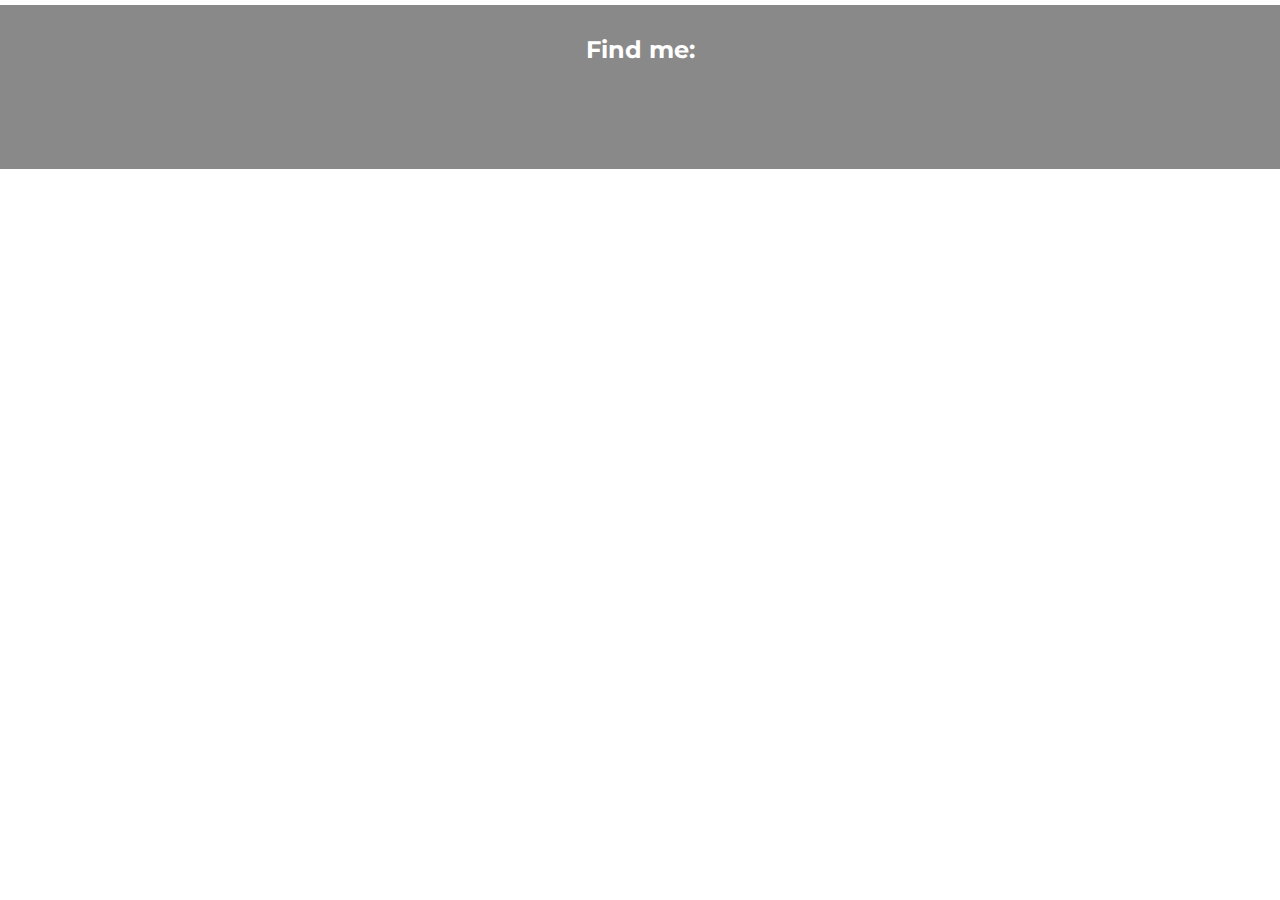
==== about.html @ f1a2f66a "create about.html, add head and footer copied from index.html" ====
<!DOCTYPE html>
<html lang="en">

<head>
  <title>Erica Forget</title>
  <link rel="stylesheet" type="text/css" href="style.css">
  <link href="https://fonts.googleapis.com/css?family=Gravitas+One|Montserrat" rel="stylesheet">
  <link rel="stylesheet" href="https://cdnjs.cloudflare.com/ajax/libs/font-awesome/4.7.0/css/font-awesome.min.css">
  <link rel="stylesheet" href="font-mfizz.css">
  <link rel="stylesheet" href="https://use.fontawesome.com/releases/v5.8.2/css/all.css"
    integrity="sha384-oS3vJWv+0UjzBfQzYUhtDYW+Pj2yciDJxpsK1OYPAYjqT085Qq/1cq5FLXAZQ7Ay" crossorigin="anonymous">
  <link rel="icon" type="image/png" href="images/favicon.png" />
  <link rel="stylesheet" href="https://cdnjs.cloudflare.com/ajax/libs/font-awesome/4.7.0/css/font-awesome.min.css">
  <meta charset="UTF-8">
  <meta name="viewport" content="width=device-width, initial-scale=1.0">
  <meta http-equiv="X-UA-Compatible" content="ie=edge">
</head>
<body>

  <footer>
    <div class="column">
      <h2>Find me:</h2>
      <ul>
        <li class="inline">
          <a href="https://www.instagram.com/erica0042/"><i class="fab fa-instagram fa-3x"></i></a>
        </li>
        <li class="inline">
          <a href="https://www.linkedin.com/in/ericaforget/"><i class="fab fa-linkedin fa-3x"></i></a>
        </li>
        <li class="inline">
          <a href="https://www.twitter.com/liminaldesigns/"><i class="fab fa-twitter fa-3x"></i></a>
        </li>
        <li class="inline">
          <a href="mailto:erica.forget@gmail.com" target="_blank"><i class="far fa-envelope fa-3x"></i></>
        </li>
        <li class="inline">
          <a href="https://github.com/Erica42"><i class="fab fa-github fa-3x"></i></a>
        </li>
      </ul>
    </div>
    </footer>
    <script src="https://ajax.googleapis.com/ajax/libs/jquery/1.9.1/jquery.min.js"></script>
    <script src="js/popup.js"></script>
    <script src="js/main.js"></script>
</body>
</html>
---- style.css ----
body {
  margin: 0;
}
/* header {
  float: left;
} */
.ivy {
  background: linear-gradient(
                     rgba(20,20,20, .5),
                     rgba(20,20,20, .5)),
                     url(cropped_ivy.png);
  height: 500px;
  width: 100vw;
  display: flex;
  background-position: center;
  background-repeat: no-repeat;
  background-size: cover;
  position: relative;
}

.ivy-text {
  margin-top: 10px;
  height: 90%;
  width: 50%;
  text-align: center;
  position: absolute;
  top: 50%;
  left: 50%;
  transform: translate(-50%, -50%);
  color: white;
  /* border: 2px solid red; */
}
.ivy h1{
  font-size: 40px;
  font-family: 'Gravitas One', cursive;
  /* border: 2px solid red; */
}
.name{
  font-size: 2em;
}
h2 {
  font-family: 'Montserrat', sans-serif;
}
.skills {
  margin-top: 10%;
  /*text-align: center;*/
  font-family: 'Montserrat', sans-serif;
  /* border: 2px solid red; */
}

.gone{
  display: none;
}

li {
  list-style: none;
  text-align: center;
  /* float: left; */
  padding: 10px;
  /* width: 25%; */
}
.lilskills {
  /* border: 2px solid red; */
  box-sizing: border-box;
  text-align: center;
  float: left;
  font-size: 1.25em;
  /* padding: 10px; */
  width: 25%;
}
.buttons {
  text-align: center;
  padding: 50px;
}
/*dropdown button*/
.dropbtn {
  background-color: #3e0a72;
  color: white;
  padding: 16px;
  font-size: 16px;
  border: none;
}

/*dropdown content div*/
.dropdown {
  position: relative;
  display: inline-block;
  /*list-style: none;*/
}
/*dripdown content hidden by default*/
.dropdown-content {
  display: none;
  position: absolute;
  background-color: #f1f1f1;
  min-width: 160px;
  box-shadow: 0px 8px 16px 0px rgba(0,0,0,0.2);
  z-index:1;
}
/*links inside dropdown*/
.dropdown-content a {
  color: black;
  padding: 12px 16px;
  text-decoration: none;
  display: block;
}

/*change the color of dropdown links on hover*/
.dropdown-content a:hover {background-color: #ddd;}

/*show the dropdown menu on hover*/
.dropdown:hover .dropdown-content{display: block;}

/*change the background color of the dropdown button when content shown */
.dropdown:hover .dropbtn {background-color: #360863;}

footer {
  background-color: rgba(20,20,20, .5);
    /* background-color: rgba(82, 88,110,1.0); */
    color: white;
    /* background-color: rgba(229, 229, 229, 1.0); */
    padding-top: 10px;
    padding-bottom: 10px;
    margin-top:5px;
    margin-bottom: 5px;
}
footer ul {
    display: flex;
    list-style-type: none;
    margin: 0;
    padding: 0;
    overflow: hidden;
    justify-content: center;
    /* border: 2px solid red; */
}
.inline i{
    display: flex;
    justify-content: space-around;
    /* border: 2px solid red; */
}

li a {
    text-decoration: none;
    /* border: 2px solid red; */
  }

  .column {
    text-align: center;
    /* border: 2px solid red; */
  }

/* footer {
  max-width: 50%;
  display: block;
  margin: auto;
  padding: 50px;
} */
 /* .column {
    text-align: center;
} */
@media (max-width: 1024px){
  h1 {
    display: none;
  }
  .move{
    display: block;
  }
  .move2{
    display: none;
  }
  .gone{
    display: none;
  }
  .lilskills{
    width: 50%;
    padding: 0px;
    box-sizing: border-box;
  }
  .ivy {
    height: 460px;
  }
}

@media (max-width: 670px){
  .name {
    font-size: 1.5em;
  }
  .ivy{
    height: 650px;
  }
  .lilskills{
    width: 100%;
    padding: 0px;
    /*border: 2px solid red;*/
  }
}

@media screen and (max-width: 600px) {
  .skills{
    margin-top:0%;
  }
  .column {
    width: 100%;
    text-align: center;
  }
  .move{
    display: none;
  }
  .gone{
    display: block;
  }

  }
---- font-mfizz.css ----
/*!
 * Font Mfizz 2.4.1
 * Copyright 2013-2017 Fizzed, Inc.
 * MIT License
 *
 * Project: http://fizzed.com/oss/font-mfizz
 *
 * The font designed for technology and software geeks representing programming
 * languages, operating systems, software engineering, and technology.
 *
 * Fizzed, Inc.
 * Web: http://fizzed.com/
 * Twitter: http://twitter.com/fizzed_inc
 */

@font-face {
  font-family: "FontMfizz";
  src: url("./font-mfizz.eot");
  src: url("./font-mfizz.eot?#iefix") format("embedded-opentype"),
       url("./font-mfizz.woff") format("woff"),
       url("./font-mfizz.ttf") format("truetype"),
       url("./font-mfizz.svg#font-mfizz") format("svg");
  font-weight: normal;
  font-style: normal;
}

@media screen and (-webkit-min-device-pixel-ratio:0) {
  @font-face {
    font-family: "FontMfizz";
    src: url("./font-mfizz.svg#font-mfizz") format("svg");
  }
}

[data-icon]:before { content: attr(data-icon); }

[data-icon]:before,
.icon-3dprint:before,
.icon-alpinelinux:before,
.icon-angular:before,
.icon-angular-alt:before,
.icon-antenna:before,
.icon-apache:before,
.icon-archlinux:before,
.icon-aws:before,
.icon-azure:before,
.icon-backbone:before,
.icon-blackberry:before,
.icon-bomb:before,
.icon-bootstrap:before,
.icon-c:before,
.icon-cassandra:before,
.icon-centos:before,
.icon-clojure:before,
.icon-codeigniter:before,
.icon-codepen:before,
.icon-coffee-bean:before,
.icon-cplusplus:before,
.icon-csharp:before,
.icon-css:before,
.icon-css3:before,
.icon-css3-alt:before,
.icon-d3:before,
.icon-database:before,
.icon-database-alt:before,
.icon-database-alt2:before,
.icon-debian:before,
.icon-docker:before,
.icon-dreamhost:before,
.icon-elixir:before,
.icon-elm:before,
.icon-erlang:before,
.icon-exherbo:before,
.icon-fedora:before,
.icon-fire-alt:before,
.icon-freebsd:before,
.icon-freecodecamp:before,
.icon-gentoo:before,
.icon-ghost:before,
.icon-git:before,
.icon-gnome:before,
.icon-go:before,
.icon-go-alt:before,
.icon-google:before,
.icon-google-alt:before,
.icon-google-code:before,
.icon-google-developers:before,
.icon-gradle:before,
.icon-grails:before,
.icon-grails-alt:before,
.icon-grunt:before,
.icon-gulp:before,
.icon-gulp-alt:before,
.icon-hadoop:before,
.icon-haskell:before,
.icon-heroku:before,
.icon-html:before,
.icon-html5:before,
.icon-html5-alt:before,
.icon-iphone:before,
.icon-java:before,
.icon-java-bold:before,
.icon-java-duke:before,
.icon-javascript:before,
.icon-javascript-alt:before,
.icon-jetty:before,
.icon-jquery:before,
.icon-kde:before,
.icon-laravel:before,
.icon-line-graph:before,
.icon-linux-mint:before,
.icon-looking:before,
.icon-magento:before,
.icon-mariadb:before,
.icon-maven:before,
.icon-microscope:before,
.icon-mobile-device:before,
.icon-mobile-phone-alt:before,
.icon-mobile-phone-broadcast:before,
.icon-mongodb:before,
.icon-mssql:before,
.icon-mysql:before,
.icon-mysql-alt:before,
.icon-netbsd:before,
.icon-nginx:before,
.icon-nginx-alt:before,
.icon-nginx-alt2:before,
.icon-nodejs:before,
.icon-npm:before,
.icon-objc:before,
.icon-openshift:before,
.icon-oracle:before,
.icon-oracle-alt:before,
.icon-osx:before,
.icon-perl:before,
.icon-phone-alt:before,
.icon-phone-gap:before,
.icon-phone-retro:before,
.icon-php:before,
.icon-php-alt:before,
.icon-playframework:before,
.icon-playframework-alt:before,
.icon-plone:before,
.icon-postgres:before,
.icon-postgres-alt:before,
.icon-python:before,
.icon-raspberrypi:before,
.icon-reactjs:before,
.icon-redhat:before,
.icon-redis:before,
.icon-ruby:before,
.icon-ruby-on-rails:before,
.icon-ruby-on-rails-alt:before,
.icon-rust:before,
.icon-sass:before,
.icon-satellite:before,
.icon-scala:before,
.icon-scala-alt:before,
.icon-script:before,
.icon-script-alt:before,
.icon-shell:before,
.icon-sitefinity:before,
.icon-solaris:before,
.icon-splatter:before,
.icon-spring:before,
.icon-suse:before,
.icon-svg:before,
.icon-symfony:before,
.icon-tomcat:before,
.icon-ubuntu:before,
.icon-unity:before,
.icon-wireless:before,
.icon-wordpress:before,
.icon-x11:before {
  display: inline-block;
  font-family: "FontMfizz";
  font-style: normal;
  font-weight: normal;
  font-variant: normal;
  line-height: 1;
  text-decoration: inherit;
  text-rendering: optimizeLegibility;
  text-transform: none;
  -moz-osx-font-smoothing: grayscale;
  -webkit-font-smoothing: antialiased;
  font-smoothing: antialiased;
}

.icon-3dprint:before { content: "\f100"; }
.icon-alpinelinux:before { content: "\f101"; }
.icon-angular:before { content: "\f102"; }
.icon-angular-alt:before { content: "\f103"; }
.icon-antenna:before { content: "\f104"; }
.icon-apache:before { content: "\f105"; }
.icon-archlinux:before { content: "\f106"; }
.icon-aws:before { content: "\f107"; }
.icon-azure:before { content: "\f108"; }
.icon-backbone:before { content: "\f109"; }
.icon-blackberry:before { content: "\f10a"; }
.icon-bomb:before { content: "\f10b"; }
.icon-bootstrap:before { content: "\f10c"; }
.icon-c:before { content: "\f10d"; }
.icon-cassandra:before { content: "\f10e"; }
.icon-centos:before { content: "\f10f"; }
.icon-clojure:before { content: "\f110"; }
.icon-codeigniter:before { content: "\f111"; }
.icon-codepen:before { content: "\f112"; }
.icon-coffee-bean:before { content: "\f113"; }
.icon-cplusplus:before { content: "\f114"; }
.icon-csharp:before { content: "\f115"; }
.icon-css:before { content: "\f116"; }
.icon-css3:before { content: "\f117"; }
.icon-css3-alt:before { content: "\f118"; }
.icon-d3:before { content: "\f119"; }
.icon-database:before { content: "\f11a"; }
.icon-database-alt:before { content: "\f11b"; }
.icon-database-alt2:before { content: "\f11c"; }
.icon-debian:before { content: "\f11d"; }
.icon-docker:before { content: "\f11e"; }
.icon-dreamhost:before { content: "\f11f"; }
.icon-elixir:before { content: "\f120"; }
.icon-elm:before { content: "\f121"; }
.icon-erlang:before { content: "\f122"; }
.icon-exherbo:before { content: "\f123"; }
.icon-fedora:before { content: "\f124"; }
.icon-fire-alt:before { content: "\f125"; }
.icon-freebsd:before { content: "\f126"; }
.icon-freecodecamp:before { content: "\f127"; }
.icon-gentoo:before { content: "\f128"; }
.icon-ghost:before { content: "\f129"; }
.icon-git:before { content: "\f12a"; }
.icon-gnome:before { content: "\f12b"; }
.icon-go:before { content: "\f12c"; }
.icon-go-alt:before { content: "\f12d"; }
.icon-google:before { content: "\f12e"; }
.icon-google-alt:before { content: "\f12f"; }
.icon-google-code:before { content: "\f130"; }
.icon-google-developers:before { content: "\f131"; }
.icon-gradle:before { content: "\f132"; }
.icon-grails:before { content: "\f133"; }
.icon-grails-alt:before { content: "\f134"; }
.icon-grunt:before { content: "\f135"; }
.icon-gulp:before { content: "\f136"; }
.icon-gulp-alt:before { content: "\f137"; }
.icon-hadoop:before { content: "\f138"; }
.icon-haskell:before { content: "\f139"; }
.icon-heroku:before { content: "\f13a"; }
.icon-html:before { content: "\f13b"; }
.icon-html5:before { content: "\f13c"; }
.icon-html5-alt:before { content: "\f13d"; }
.icon-iphone:before { content: "\f13e"; }
.icon-java:before { content: "\f13f"; }
.icon-java-bold:before { content: "\f140"; }
.icon-java-duke:before { content: "\f141"; }
.icon-javascript:before { content: "\f142"; }
.icon-javascript-alt:before { content: "\f143"; }
.icon-jetty:before { content: "\f144"; }
.icon-jquery:before { content: "\f145"; }
.icon-kde:before { content: "\f146"; }
.icon-laravel:before { content: "\f147"; }
.icon-line-graph:before { content: "\f148"; }
.icon-linux-mint:before { content: "\f149"; }
.icon-looking:before { content: "\f14a"; }
.icon-magento:before { content: "\f14b"; }
.icon-mariadb:before { content: "\f14c"; }
.icon-maven:before { content: "\f14d"; }
.icon-microscope:before { content: "\f14e"; }
.icon-mobile-device:before { content: "\f14f"; }
.icon-mobile-phone-alt:before { content: "\f150"; }
.icon-mobile-phone-broadcast:before { content: "\f151"; }
.icon-mongodb:before { content: "\f152"; }
.icon-mssql:before { content: "\f153"; }
.icon-mysql:before { content: "\f154"; }
.icon-mysql-alt:before { content: "\f155"; }
.icon-netbsd:before { content: "\f156"; }
.icon-nginx:before { content: "\f157"; }
.icon-nginx-alt:before { content: "\f158"; }
.icon-nginx-alt2:before { content: "\f159"; }
.icon-nodejs:before { content: "\f15a"; }
.icon-npm:before { content: "\f15b"; }
.icon-objc:before { content: "\f15c"; }
.icon-openshift:before { content: "\f15d"; }
.icon-oracle:before { content: "\f15e"; }
.icon-oracle-alt:before { content: "\f15f"; }
.icon-osx:before { content: "\f160"; }
.icon-perl:before { content: "\f161"; }
.icon-phone-alt:before { content: "\f162"; }
.icon-phone-gap:before { content: "\f163"; }
.icon-phone-retro:before { content: "\f164"; }
.icon-php:before { content: "\f165"; }
.icon-php-alt:before { content: "\f166"; }
.icon-playframework:before { content: "\f167"; }
.icon-playframework-alt:before { content: "\f168"; }
.icon-plone:before { content: "\f169"; }
.icon-postgres:before { content: "\f16a"; }
.icon-postgres-alt:before { content: "\f16b"; }
.icon-python:before { content: "\f16c"; }
.icon-raspberrypi:before { content: "\f16d"; }
.icon-reactjs:before { content: "\f16e"; }
.icon-redhat:before { content: "\f16f"; }
.icon-redis:before { content: "\f170"; }
.icon-ruby:before { content: "\f171"; }
.icon-ruby-on-rails:before { content: "\f172"; }
.icon-ruby-on-rails-alt:before { content: "\f173"; }
.icon-rust:before { content: "\f174"; }
.icon-sass:before { content: "\f175"; }
.icon-satellite:before { content: "\f176"; }
.icon-scala:before { content: "\f177"; }
.icon-scala-alt:before { content: "\f178"; }
.icon-script:before { content: "\f179"; }
.icon-script-alt:before { content: "\f17a"; }
.icon-shell:before { content: "\f17b"; }
.icon-sitefinity:before { content: "\f17c"; }
.icon-solaris:before { content: "\f17d"; }
.icon-splatter:before { content: "\f17e"; }
.icon-spring:before { content: "\f17f"; }
.icon-suse:before { content: "\f180"; }
.icon-svg:before { content: "\f181"; }
.icon-symfony:before { content: "\f182"; }
.icon-tomcat:before { content: "\f183"; }
.icon-ubuntu:before { content: "\f184"; }
.icon-unity:before { content: "\f185"; }
.icon-wireless:before { content: "\f186"; }
.icon-wordpress:before { content: "\f187"; }
.icon-x11:before { content: "\f188"; }
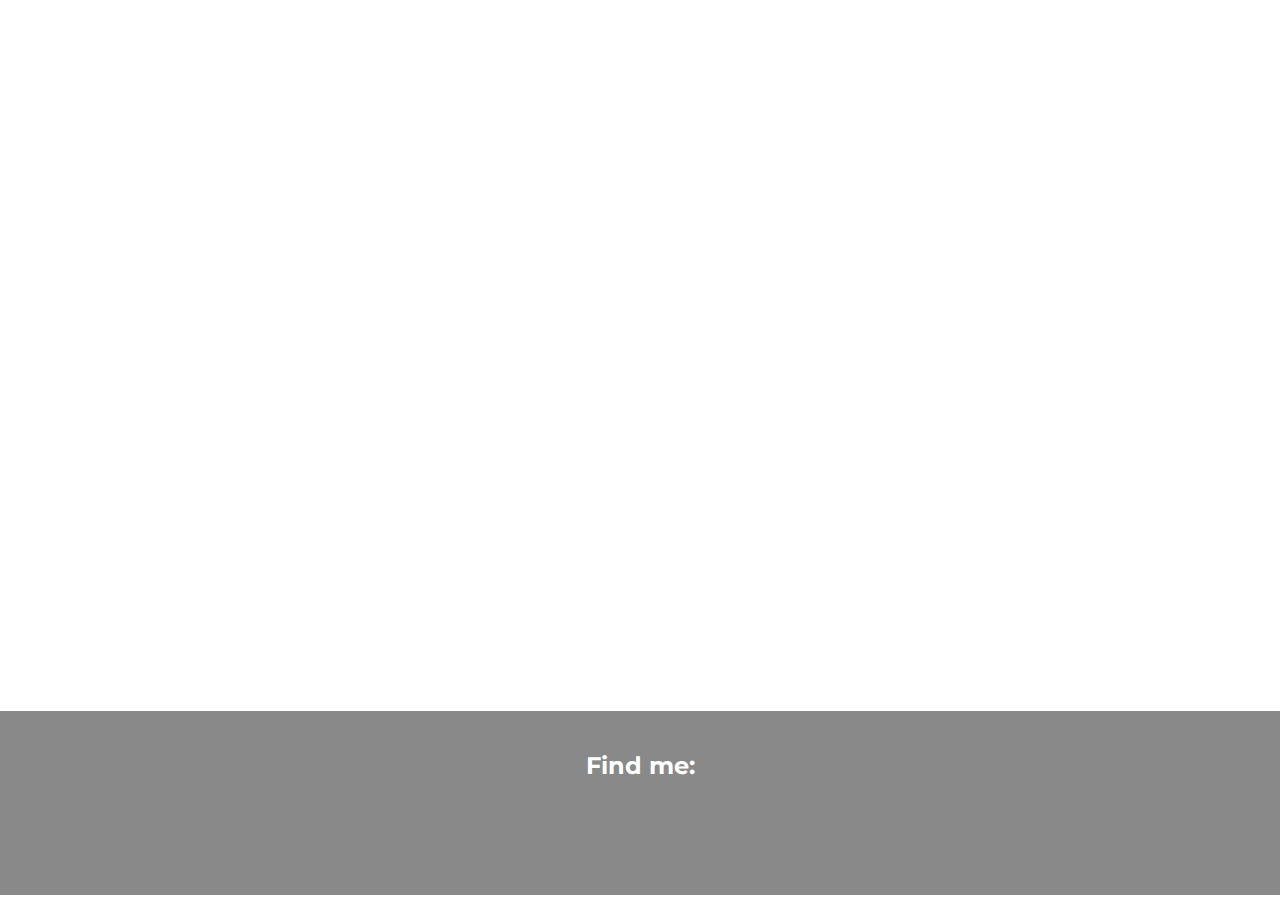
==== commit c3a2cc6e: "create about.css with sticky-footer, add main with class content, add the class footer to footer" ====
--- a/about.html
+++ b/about.html
@@ -4,6 +4,7 @@
 <head>
   <title>Erica Forget</title>
   <link rel="stylesheet" type="text/css" href="style.css">
+  <link rel="stylesheet" type="text/css" href="about.css">
   <link href="https://fonts.googleapis.com/css?family=Gravitas+One|Montserrat" rel="stylesheet">
   <link rel="stylesheet" href="https://cdnjs.cloudflare.com/ajax/libs/font-awesome/4.7.0/css/font-awesome.min.css">
   <link rel="stylesheet" href="font-mfizz.css">
@@ -16,8 +17,10 @@
   <meta http-equiv="X-UA-Compatible" content="ie=edge">
 </head>
 <body>
+  <main class="content">
 
-  <footer>
+  </main>
+  <footer class="footer">
     <div class="column">
       <h2>Find me:</h2>
       <ul>
--- a/about.css
+++ b/about.css
@@ -0,0 +1,18 @@
+/* playing with sticky footer before adding to main html */
+html{
+  height: 100%;
+}
+body {
+  display: flex;
+  flex-direction: column;
+  height: 100vh;
+}
+.content {
+  flex: 1 0 auto;/* Prevent Chrome, Opera, and Safari from letting these items shrink to smaller than their content's default minimum size. */
+  padding: 20px;
+}
+
+.footer{
+  flex-shrink: 0;
+  padding:20px;
+}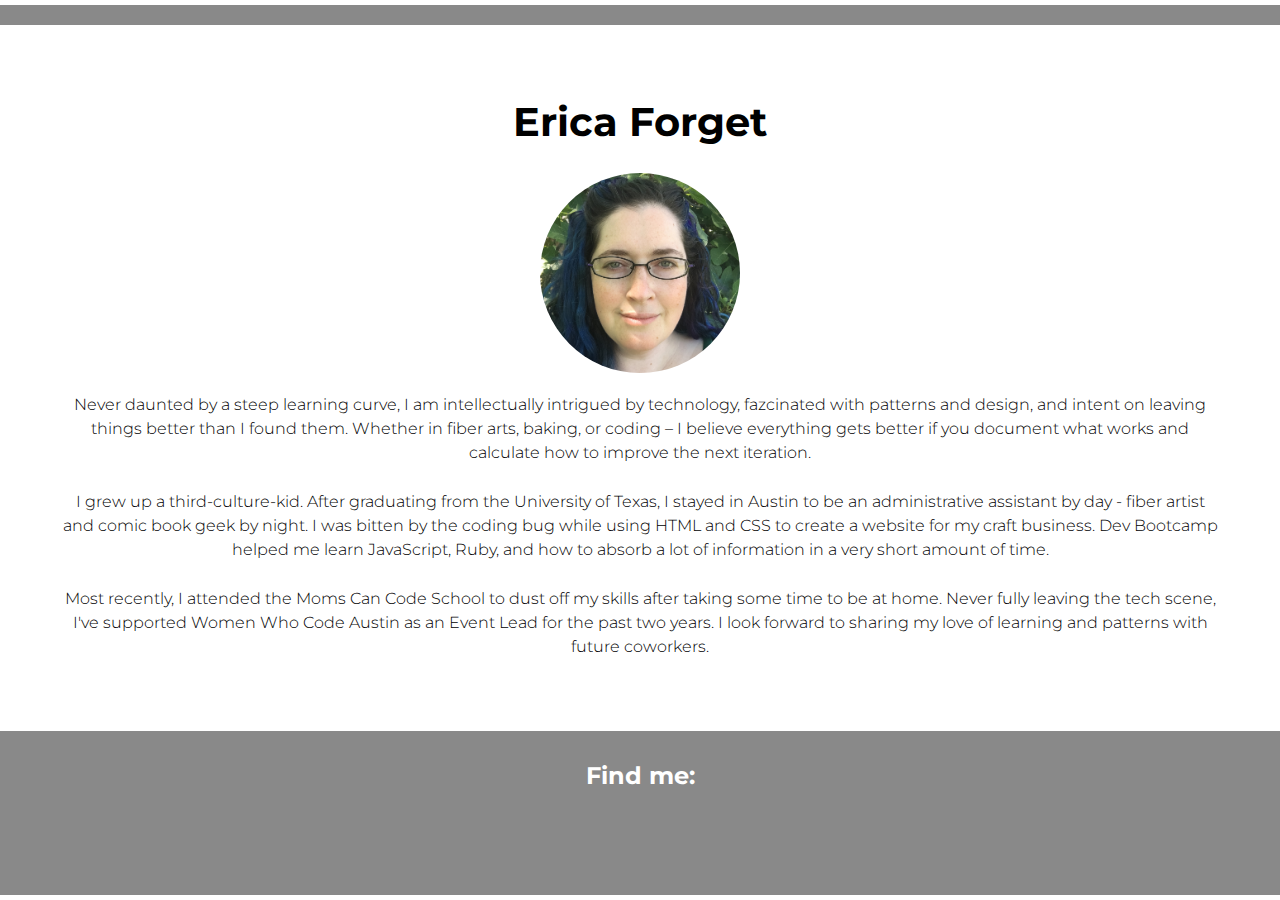
==== commit 0fb99ccf: "Add erica.jpg, add nav placeholder, add style to picture, add text to about.html" ====
--- a/about.html
+++ b/about.html
@@ -17,8 +17,18 @@
   <meta http-equiv="X-UA-Compatible" content="ie=edge">
 </head>
 <body>
-  <main class="content">
+  <nav class="nav"></nav>
+  <main class="content about">
+    <h1>Erica Forget</h1>
+    <img class="portrait" src="Erica.JPG" alt="selfie">
+    <p>Never daunted by a steep learning curve, I am intellectually intrigued by technology, fazcinated with patterns and design, and intent on leaving things better than I found them. Whether in
+    fiber arts, baking, or coding – I believe everything gets better if you document what works and calculate how to improve the next
+    iteration.</p>
 
+    <p>I grew up a third-culture-kid. After graduating from the University of Texas, I stayed in Austin to be an administrative assistant by day - fiber artist and comic book geek by night. I was bitten by the coding bug while using HTML and CSS to create a website for my craft business. Dev Bootcamp helped me learn JavaScript, Ruby, and how to absorb a lot of information in a very short amount of time. </p>
+
+    <p>Most recently, I attended the Moms Can Code School to dust off my skills after taking some time to be at home. Never fully leaving the tech scene, I've
+    supported Women Who Code Austin as an Event Lead for the past two years. I look forward to sharing my love of learning and patterns with future coworkers.</p>
   </main>
   <footer class="footer">
     <div class="column">
--- a/style.css
+++ b/style.css
@@ -1,7 +1,7 @@
 
-body {
+/* body {
   margin: 0;
-}
+} */
 /* header {
   float: left;
 } */
@@ -32,8 +32,8 @@
   /* border: 2px solid red; */
 }
 .ivy h1{
-  font-size: 40px;
-  font-family: 'Gravitas One', cursive;
+  /* font-size: 40px; */
+  /* font-family: 'Gravitas One', cursive; */
   /* border: 2px solid red; */
 }
 .name{
--- a/about.css
+++ b/about.css
@@ -1,18 +1,48 @@
 /* playing with sticky footer before adding to main html */
 html{
   height: 100%;
+
 }
 body {
   display: flex;
   flex-direction: column;
   height: 100vh;
+  margin: 0;
+}
+h1 {
+  font-size: 40px;
+  font-family: 'Montserrat', sans-serif;
+  /* font-family: 'Gravitas One', cursive; */
+  /* border: 2px solid red; */
 }
 .content {
   flex: 1 0 auto;/* Prevent Chrome, Opera, and Safari from letting these items shrink to smaller than their content's default minimum size. */
-  padding: 20px;
+
 }
-
+.nav {
+  background-color: rgba(20,20,20, .5);
+    /* background-color: rgba(82, 88,110,1.0); */
+    color: white;
+    padding-top: 10px;
+    padding-bottom: 10px;
+    margin-top:5px;
+    margin-bottom: 5px;
+}
+.about {
+  text-align: center;
+  padding: 40px 60px;
+}
+.portrait {
+  max-width: 200px;
+  border-radius: 50%;
+}
+.about p {
+  /* border: 2px solid red; */
+  font-family: 'Montserrat', sans-serif;
+  font-weight: 300;
+  margin-bottom: 25px;
+   line-height: 1.5;
+}
 .footer{
   flex-shrink: 0;
-  padding:20px;
 }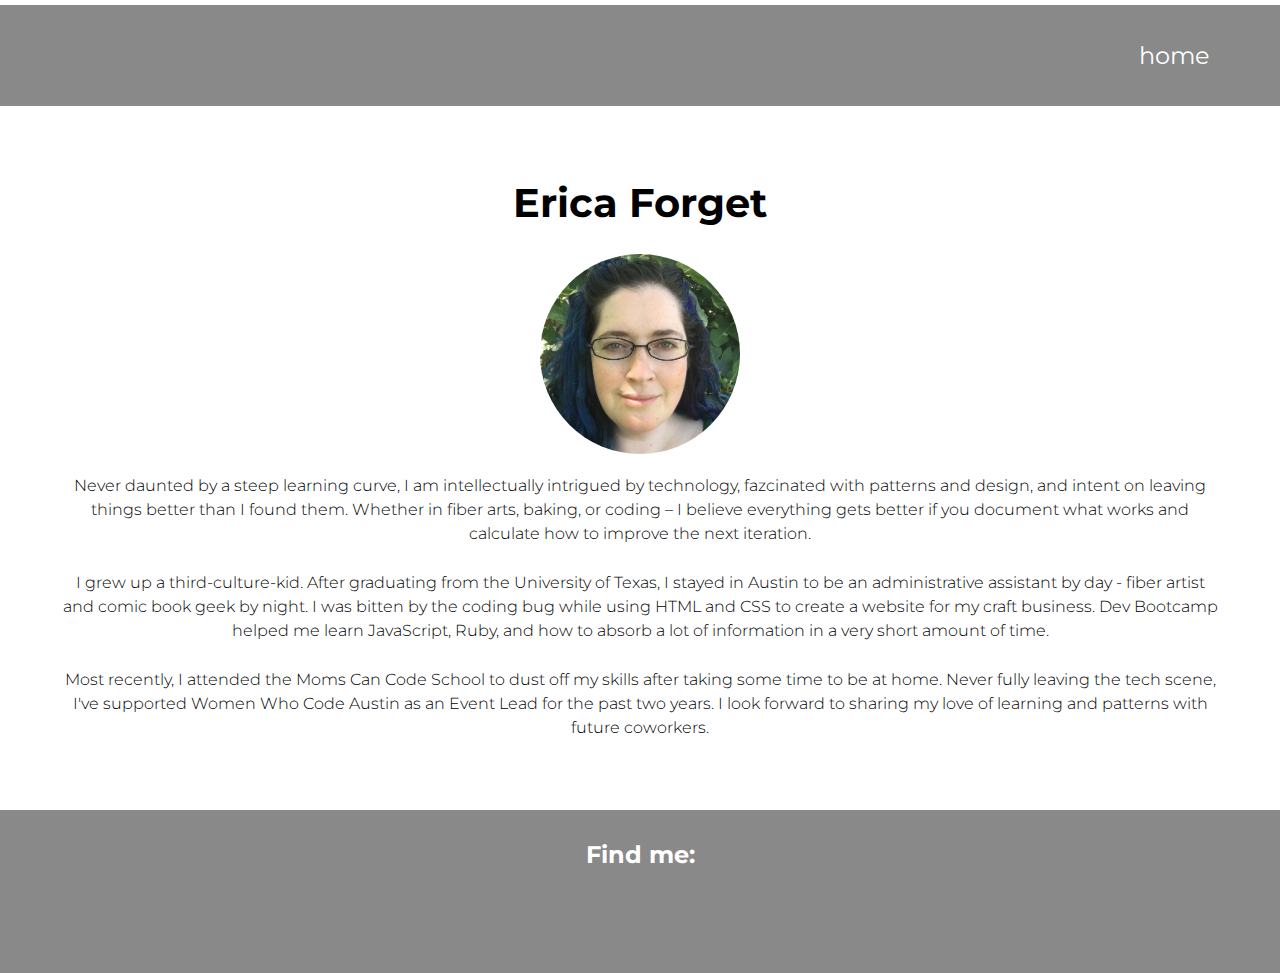
==== commit 6d89e8dc: "add link to code for buzzbus, float nav right, change color to white, add padding" ====
--- a/about.html
+++ b/about.html
@@ -17,7 +17,13 @@
   <meta http-equiv="X-UA-Compatible" content="ie=edge">
 </head>
 <body>
-  <nav class="nav"></nav>
+  <nav class="nav">
+    <ul class="right link">
+      <li>
+        <a href="index.html">home</a>
+      </li>
+    </ul>
+  </nav>
   <main class="content about">
     <h1>Erica Forget</h1>
     <img class="portrait" src="Erica.JPG" alt="selfie">
--- a/style.css
+++ b/style.css
@@ -80,13 +80,14 @@
   padding: 16px;
   font-size: 16px;
   border: none;
+  /* border: 2px solid red; */
 }
 
 /*dropdown content div*/
 .dropdown {
   position: relative;
   display: inline-block;
-  /*list-style: none;*/
+  list-style: none;
 }
 /*dripdown content hidden by default*/
 .dropdown-content {
--- a/about.css
+++ b/about.css
@@ -25,8 +25,18 @@
     color: white;
     padding-top: 10px;
     padding-bottom: 10px;
+    padding-right: 60px;
     margin-top:5px;
     margin-bottom: 5px;
+}
+.right{
+  float:right;
+}
+.link a {
+  font-family: 'Montserrat', sans-serif;
+  font-size: 1.5rem;
+  color: white;
+  /* border: 2px solid red; */
 }
 .about {
   text-align: center;
